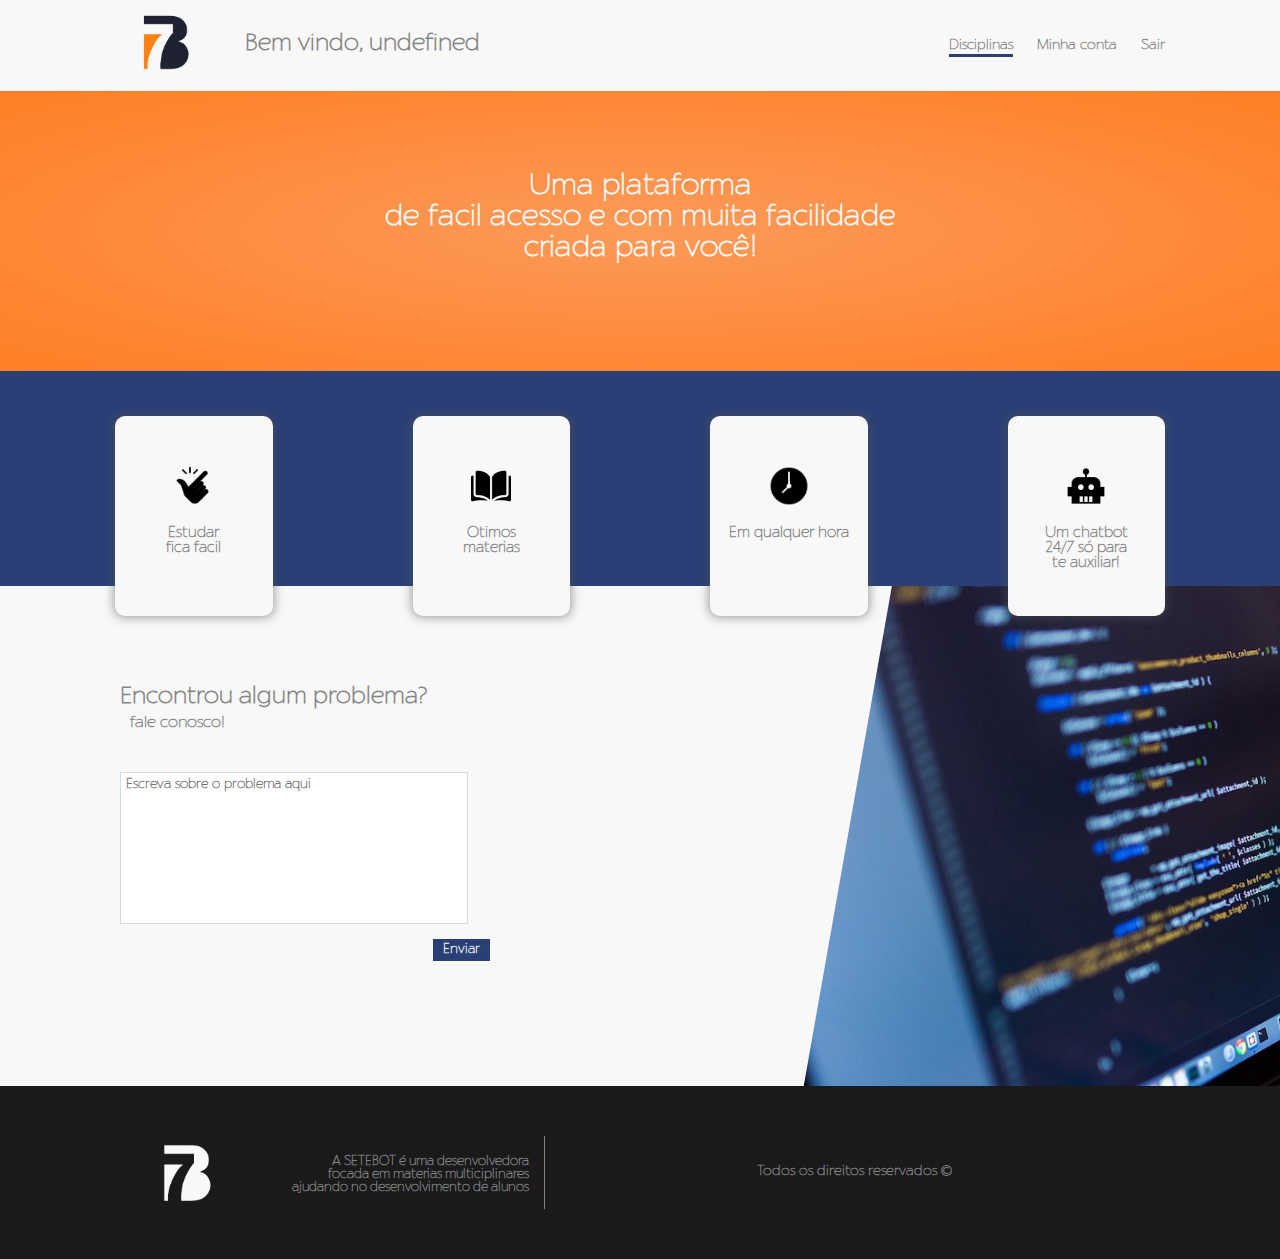
==== WebContent/app.html @ 9ad82831 "1.2" ====
<!DOCTYPE html>
<html lang="en">
<head>
    <meta charset="UTF-8">
    <meta name="viewport" content="width=device-width, initial-scale=1.0">
    <meta http-equiv="X-UA-Compatible" content="ie=edge">
    <link rel="shortcut icon" href="images/logo.jpeg">
    <title>APP</title>
</head>
<link rel="stylesheet" href="css/cabecalho.css">
<link rel="stylesheet" href="css/app.css">
<body>

    <header>
        <div class="structure" id="header-flex">

            <div id="header-infos-site">
            	<a href="app.html"><img src="images/logorecortado.png" alt="Logo 7BOT"></a>
                <h1 id="user-name">Bem vindo, </h1>
            </div>

            <div>
                <a href="disciplinas" class="line">Disciplinas</a>
                <a href="#minhaConta">Minha conta</a>
                <a href="#sair">Sair</a>
            </div>
        </div>
    </header>

    <main>
        <div id="main-background">
            <div class="structure main">

                <div class="box-texts">
                    <p>Uma plataforma</p>
                    <p>de facil acesso e com muita facilidade</p>
                    <p>criada para você!</p>
                </div>

            </div>
            
        </div>

        
        <div id="infos-background">

            <div class="structure">

                <div class="container-flex">
                    <div>
                        <i><img src="images/easy.png" alt=""></i>
                        <p>Estudar</p>
                        <p>fica facil</p>
                    </div>
                    <div>
                        <i><img src="images/open-book.png" alt=""></i>
                        <p>Otimos</p>
                        <p>materias</p>
                    </div>
                    <div>
                        <i><img src="images/clock.png" alt=""></i>
                        <p>Em qualquer hora</p>
                    </div>
                    <div>
                        <i><img src="images/bot.png" alt=""></i>
                        <p>Um chatbot</p>
                        <p>24/7 só para</p>
                        <p>te auxiliar!</p>
                    </div>

                </div>

            </div>

        </div>

        <div >
            <div class="structure problems-background">
                <div id="frm-problems">
                    <h2>Encontrou algum problema?</h2>
                    <p>fale conosco!</p>
                    <form action="">
                        <textarea name="" id="" cols="30" rows="10" placeholder="Escreva sobre o problema aqui"></textarea>
                    </form>      
                    <div id="frm-btn-problems">
                        <button>Enviar</button>
                    </div>
                    <div id="side-rotate"></div>
                </div>

                <div id="img-background"></div>

            </div>
        </div>

    </main>

    <footer>
        <div class="structure" id="footer-background">
            <div id="about">
                <img src="images/logo.png" alt="logo 7bot">
                <div>
	               <p>A SETEBOT é uma desenvolvedora</p>
	               <p>focada em materias multiciplinares</p>
	               <p>ajudando no desenvolvimento de alunos</p>
	              </div>
            </div>
            <div id="dev">
                <p>Todos os direitos reservados ©</p>
            </div>
        </div>
        <!-- <div></div>  UMA DIV pARA POSSIVEIS REDE SOCIAIS-->
    </footer>
</body>
<script src="js/auth.js"></script>
</html>
---- WebContent/css/cabecalho.css ----
@font-face {
    font-family: principal;
    src: url("../fonts/principal.ttf")
}
body {
    background: #f8f8f8;
    overflow-x: hidden;
}



* {
    font-family: principal;
    margin: 0px;
    padding: 0px;
    border: 0px;
    font-weight: 1000;
    text-decoration: none;
    color: #858585;
}
.line {
    border-bottom: 3px solid #293F76!important;
}
.structure {    
    width: 1050px;
    margin: 0px auto;
}
#header-flex {
    display: flex;
    justify-content: space-between;
    align-items: stretch;
}
#header-flex > div {
    line-height: 90px;
    user-select: none;
}
#header-flex > div > h1 {
    font-size: 150%;
}
#header-flex > div > a {
    box-sizing: border-box;
    margin-left: 20px;
    font-size: 14px;
    padding: 2px 0px;
}
#header-flex > div > a:hover {
    color: #1a1a1a;
}
#header-infos-site {
	width: 500px!important;
}
#header-infos-site > a {
	display: inline-block;
	float: left;
    line-height: 0px;
	margin-right: 50px;
}

#header-infos-site > a > img {
	height: 70px;
	padding: 5px 0px;
	line-height: 90px;
}

#text-background {
    background: #293F76;
}
#text-background > div > h1 {
    text-align: center;
    color: #f8f8f8;
    font-weight: 100;
    font-size: 21px;
    line-height: 4;
}

#service {
    padding: 30px 4px;
    box-sizing: border-box;
}
#service > div {
    box-sizing: border-box;
    padding: 20px 5px;
    box-shadow: 4px 5px 10px 1px rgba(0, 0, 0, .2);
}
---- WebContent/css/app.css ----
.main {
    position: relative;
    height: 280px;
}

.box-texts {
    transition: margin 2s;
    opacity: 1;
    animation-name: example;
    animation-duration: 1s;
    padding-top: 80px;

}
.box-texts > p {
    color: #f8f8f8;
    font-size: 30px;
    text-align: center;
}
@keyframes example {
    from {
        padding-top: 150px;
        opacity: .1;
    }
    to {
        padding-top: 80px;
        opacity: 1;
    }
}





#main-background {
    background-image: radial-gradient(#fc9a58, #ff7f26);
}

#infos-background {
    background-color: #293F76;
    height: 215px;
}
.container-flex {
    display: flex;
    justify-content: space-between;
    padding-top: 45px;
}
.container-flex > div {
    background-color: #f8f8f8;
    width: 15%;
    border-radius: 10px;
    height: 200px;
    z-index: 1;
    box-shadow: 0px 0px 10px 2px rgba(85, 85, 85, 0.5);
}
.container-flex > div:hover {
    background-color: #e6e6e6;
}
.container-flex > div > i > img {
    width: 40px;
    display: block;
    margin: 50px auto 20px;
}
.container-flex > div > p {
    width: 90%;
    font-size: 15px;
    text-align: center;
    margin: 0px auto;
}
.container-flex > div + p {
}

.problems-background {
    position: relative;
}

#frm-problems {
    width: 65%;
    background: #f8f8f8;
    position: relative;
    height: 500px;
    padding: 100px 5px 0px;
    box-sizing: border-box;
}

#img-background {
    width: 1300px;
    height: 500px;
    background-image: url("../images/dev.jpeg");
    background-size: cover;
    position: absolute;
    right: -900px;
    top: 0px;
    z-index: -2;
}
#side-rotate {
    width: 90px;
    height: 110%;
    background: #f8f8f8;
    position: absolute;
    right: -50px;
    top: -30px;
    z-index: -1;
    transform: rotate(10deg);
}
#frm-problems > p {
    margin: 5px 10px;
}
#frm-btn-problems {
    width: 55%;
    margin-top: 15px;
}
#frm-btn-problems > button {
    float: right;
    border: 0px;
    padding: 4px 10px;
    background: #293F76;
    cursor: pointer;
    color: #f8f8f8;
    outline: none;
}
#frm-problems > form > textarea {
    border: 1px solid #dbdbdb;
    padding: 5px;
    width: 50%;
    margin: 40px 0px 0px;
    display: block;
    resize: none;
    outline: none;
}
#frm-problems > form > textarea:focus {
    border: 1px solid #1a1a1a;
}

footer {
    background-color: #1a1a1a;
}
#footer-background {
    display: flex;
}
#about {
    margin: 50px 0px;
    font-size: 13px;
    width: 40%;
    border-right: 1px solid #858585;
    text-align: right;
    padding-right: 15px;
}
#about > img {
    float: left;
    width: 15%;
    margin-left: 40px;
}
#about > div {
	display: inline-block;
	padding-top: 20px;
}

#dev {
    width: 60%;
    display: flex;
    justify-content: center;
    align-items: center;
    font-size: 14px;
}
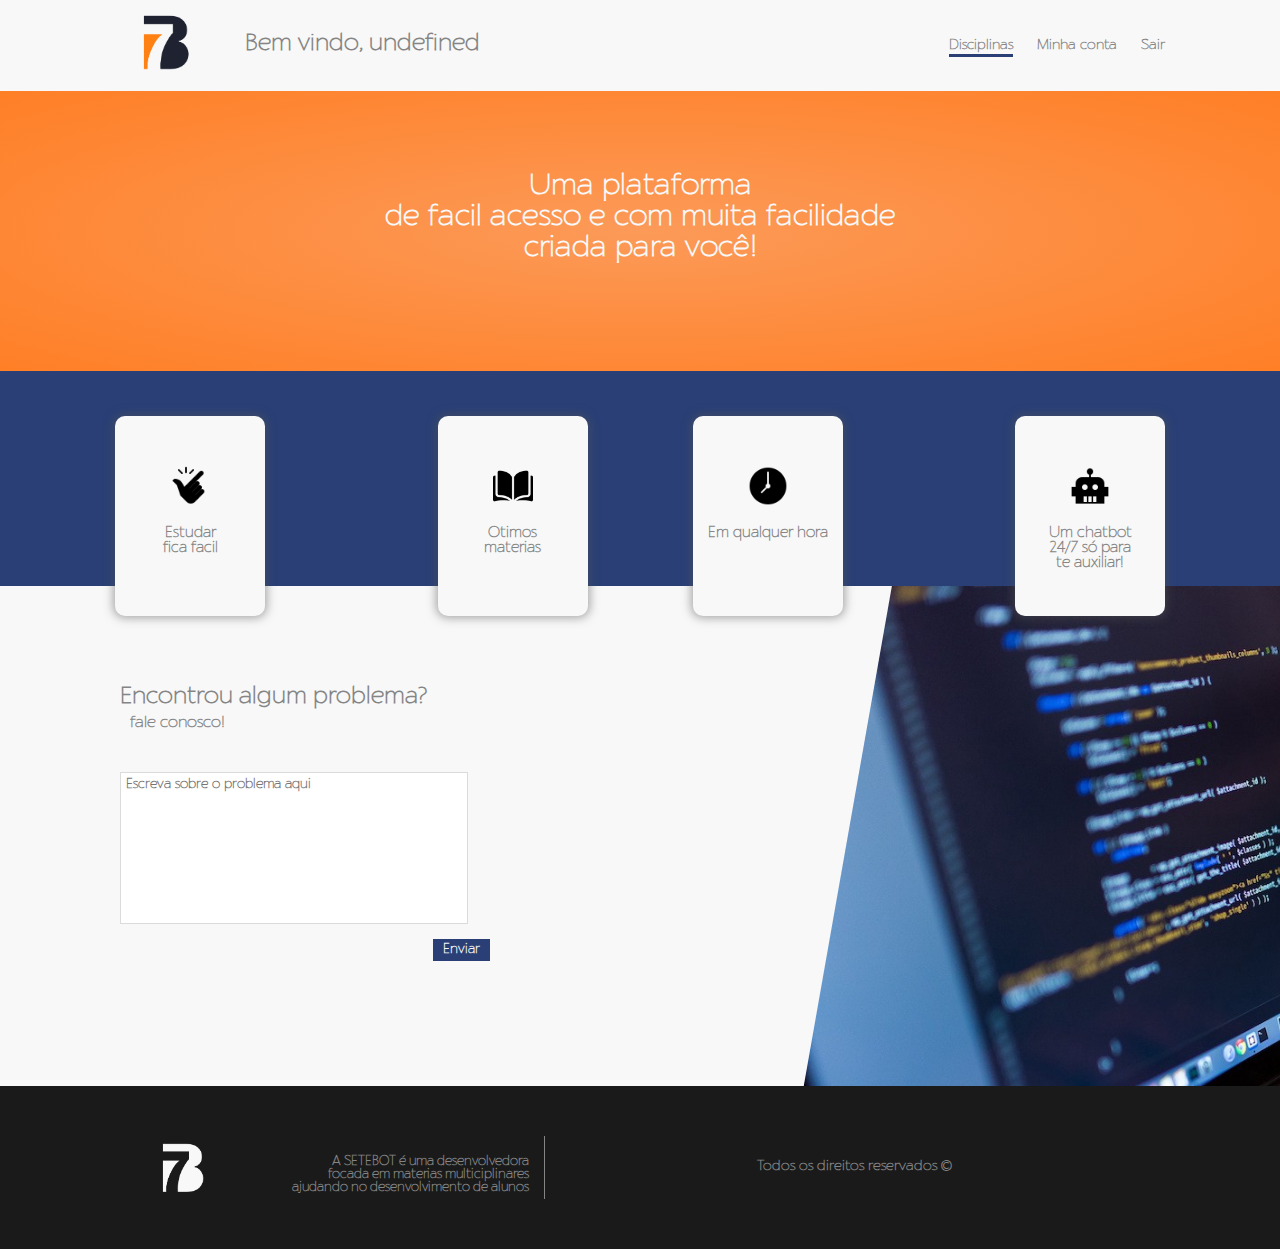
==== commit ed8453f8: "Atualizaçao css" ====
--- a/WebContent/app.html
+++ b/WebContent/app.html
@@ -4,7 +4,7 @@
     <meta charset="UTF-8">
     <meta name="viewport" content="width=device-width, initial-scale=1.0">
     <meta http-equiv="X-UA-Compatible" content="ie=edge">
-    <link rel="shortcut icon" href="images/logo.jpeg">
+    <link rel="shortcut icon" href="images/logo.png">
     <title>APP</title>
 </head>
 <link rel="stylesheet" href="css/cabecalho.css">
@@ -19,9 +19,19 @@
                 <h1 id="user-name">Bem vindo, </h1>
             </div>
 
+            <div id="changes">
+                <a href="disciplinas" class="line">Disciplinas</a>
+                <a href="#minhaConta" id="alterar_conta">Minha conta</a>
+                <a href="#sair">Sair</a>
+                <div>
+                    <button id="menu"><img src="images/menu.png" alt="menu"></button>
+                </div>
+            </div>
+        </div>
+        <div id="menu-container">
             <div>
-                <a href="disciplinas" class="line">Disciplinas</a>
-                <a href="#minhaConta">Minha conta</a>
+                <a href="disciplinas">Disciplinas</a>
+                <a href="#minhaConta" id="alterar_conta">Minha conta</a>
                 <a href="#sair">Sair</a>
             </div>
         </div>
@@ -46,35 +56,40 @@
 
             <div class="structure">
 
-                <div class="container-flex">
-                    <div>
-                        <i><img src="images/easy.png" alt=""></i>
-                        <p>Estudar</p>
-                        <p>fica facil</p>
+                <div class="container">
+
+                    <div class="container-flex">
+                        <div>
+                            <i><img src="images/easy.png" alt=""></i>
+                            <p>Estudar</p>
+                            <p>fica facil</p>
+                        </div>
+                        <div>
+                            <i><img src="images/open-book.png" alt=""></i>
+                            <p>Otimos</p>
+                            <p>materias</p>
+                        </div>
                     </div>
-                    <div>
-                        <i><img src="images/open-book.png" alt=""></i>
-                        <p>Otimos</p>
-                        <p>materias</p>
-                    </div>
-                    <div>
-                        <i><img src="images/clock.png" alt=""></i>
-                        <p>Em qualquer hora</p>
-                    </div>
-                    <div>
-                        <i><img src="images/bot.png" alt=""></i>
-                        <p>Um chatbot</p>
-                        <p>24/7 só para</p>
-                        <p>te auxiliar!</p>
+
+                    <div class="container-flex">
+                        <div>
+                            <i><img src="images/clock.png" alt=""></i>
+                            <p>Em qualquer hora</p>
+                        </div>
+                        <div>
+                            <i><img src="images/bot.png" alt=""></i>
+                            <p>Um chatbot</p>
+                            <p>24/7 só para</p>
+                            <p>te auxiliar!</p>
+                        </div>
                     </div>
 
                 </div>
-
             </div>
 
         </div>
 
-        <div >
+        <div>
             <div class="structure problems-background">
                 <div id="frm-problems">
                     <h2>Encontrou algum problema?</h2>
@@ -93,6 +108,40 @@
             </div>
         </div>
 
+    <div id="alterar-container">
+        <div>
+            <form action="alterar" method="POST" id="form-alterar">
+                <p>
+                    Nome
+                    <input type="text" name="nome" value="">
+                </p>
+                <p>
+                    Email
+                    <input type="text" name="email">
+                </p>
+                <p>
+                    Data
+                    <input type="date" name="data">
+                </p>
+                <div>
+                    <p>
+                        Nova senha
+                        <input type="password" name="senha">
+                    </p>
+                    <p>
+                        Confirme a senha
+                        <input type="password" name="confirmar-senha">
+                    </p>
+                </div>
+                <div>
+                    <button>Alterar</button>
+                </div>
+            </form>
+        </div>
+        
+
+    </div>
+
     </main>
 
     <footer>
@@ -103,13 +152,12 @@
 	               <p>A SETEBOT é uma desenvolvedora</p>
 	               <p>focada em materias multiciplinares</p>
 	               <p>ajudando no desenvolvimento de alunos</p>
-	              </div>
+	            </div>
             </div>
             <div id="dev">
                 <p>Todos os direitos reservados ©</p>
             </div>
         </div>
-        <!-- <div></div>  UMA DIV pARA POSSIVEIS REDE SOCIAIS-->
     </footer>
 </body>
 <script src="js/auth.js"></script>
--- a/WebContent/css/cabecalho.css
+++ b/WebContent/css/cabecalho.css
@@ -62,6 +62,14 @@
 	line-height: 90px;
 }
 
+#changes > div > button {
+    display: none;    
+}
+
+#changes > div > button > img{
+    display: none;
+    width: 21px;
+}
 #text-background {
     background: #293F76;
 }
@@ -81,4 +89,35 @@
     box-sizing: border-box;
     padding: 20px 5px;
     box-shadow: 4px 5px 10px 1px rgba(0, 0, 0, .2);
+}
+
+@media only screen and (max-width: 1100px) {
+    .structure {    
+        width: 100%;
+    }
+    #header-flex > div:last-child {
+        margin-right: 50px;
+    }
+}
+
+@media only screen and (max-width: 800px) {
+    #changes > a {
+        display: none;
+    }
+    #changes {
+        padding-top: 35px;
+    }
+    #changes > div > button {
+        display: block;
+        color: white;
+    }
+    #changes > div > button > img{
+        display: block;
+        cursor: pointer;
+    }
+}
+@media only screen and (max-width: 600px) {
+    #header-flex > div > h1 {
+        font-size: 115%;
+    }
 }--- a/WebContent/css/app.css
+++ b/WebContent/css/app.css
@@ -30,7 +30,6 @@
 
 
 
-
 #main-background {
     background-image: radial-gradient(#fc9a58, #ff7f26);
 }
@@ -39,14 +38,21 @@
     background-color: #293F76;
     height: 215px;
 }
+.container {
+    display: flex;
+    justify-content: space-between;
+    flex-wrap: wrap;
+
+}
 .container-flex {
     display: flex;
     justify-content: space-between;
+    width: 45%;
     padding-top: 45px;
 }
 .container-flex > div {
     background-color: #f8f8f8;
-    width: 15%;
+    width: 150px;
     border-radius: 10px;
     height: 200px;
     z-index: 1;
@@ -65,8 +71,6 @@
     font-size: 15px;
     text-align: center;
     margin: 0px auto;
-}
-.container-flex > div + p {
 }
 
 .problems-background {
@@ -147,7 +151,7 @@
 }
 #about > img {
     float: left;
-    width: 15%;
+    width: 13%;
     margin-left: 40px;
 }
 #about > div {
@@ -161,4 +165,128 @@
     justify-content: center;
     align-items: center;
     font-size: 14px;
-}+}
+
+#menu-container {
+    display: none;
+    position: fixed;
+    width: 100%;
+    height: 100%;
+    background: rgba(48, 48, 48, 0.5);
+    z-index: 2;
+    top: 0px;
+}
+
+#menu-container > div{
+    float: right;
+    background: #dbdbdb;
+    width: 30%;
+    height: 100%;
+    text-align: center;
+    padding-top: 250px;
+    z-index: 14;
+}
+
+#menu-container > div > a {
+    display: block;
+    margin: 20px 0px;
+    padding: 10px 0px;
+}
+
+#alterar-container {
+    position: fixed;
+    display: none;
+    top: 0px;
+    right: 0px;
+    width: 100%;
+    height: 100%;
+    background: rgba(49, 49, 49, 0.5);
+    z-index: 12;
+    justify-content: center;
+    align-items: center;
+}
+
+#alterar-container > div{
+    position: absolute;
+    width: 450px;
+    height: 400px;
+    background: #f8f8f8;
+}
+#form-alterar > p {
+    width: 75%;
+    margin: 30px auto;
+}
+
+#form-alterar > p > input{
+    width: 100%;
+    box-sizing: border-box;
+    display: block;
+    outline: none;
+    padding: 5px 2px;
+    font-size: 14px;
+    color: #4d4949;
+    border-bottom: 3px solid #4d4949;
+}
+#form-alterar > div {
+    width: 75%;
+    margin: 0px auto;
+    display: flex;
+    justify-content: space-between;
+}
+#form-alterar > div > p{
+    width: 49%;
+}
+#form-alterar > div > p > input {
+    width: 100%;
+    box-sizing: border-box;
+    display: block;
+    outline: none;
+    padding: 5px 2px;
+    font-size: 14px;
+    color: #4d4949;
+    border-bottom: 3px solid #4d4949;
+}
+#form-alterar > div > button{
+    padding: 4px 15px;
+    border: 0px; 
+    background: #293F76;
+    color: #f1f1f1;
+    cursor: pointer;
+    margin: 30px 0px;
+}
+#form-alterar > div:last-child {
+    justify-content: flex-end;
+}
+
+
+@media only screen and (max-width: 900px) {
+    .container{
+        display: block;
+    }
+    .container-flex {
+        width: 60%;
+        margin: 0px auto;
+    }
+    #infos-background {
+        height: 415px;
+    }
+    #frm-btn-problems {
+        width: 100%;
+    }
+    #frm-problems > form > textarea {
+        width: 100%;
+    }
+}
+@media only screen and (max-width: 1100px) {
+    #footer-background {
+        flex-wrap: wrap;
+    }
+    #about {
+        border-right: 0px;
+        width: 100%;
+    }
+    #dev {
+        width: 100%;
+        padding-bottom: 20px;
+    }
+}
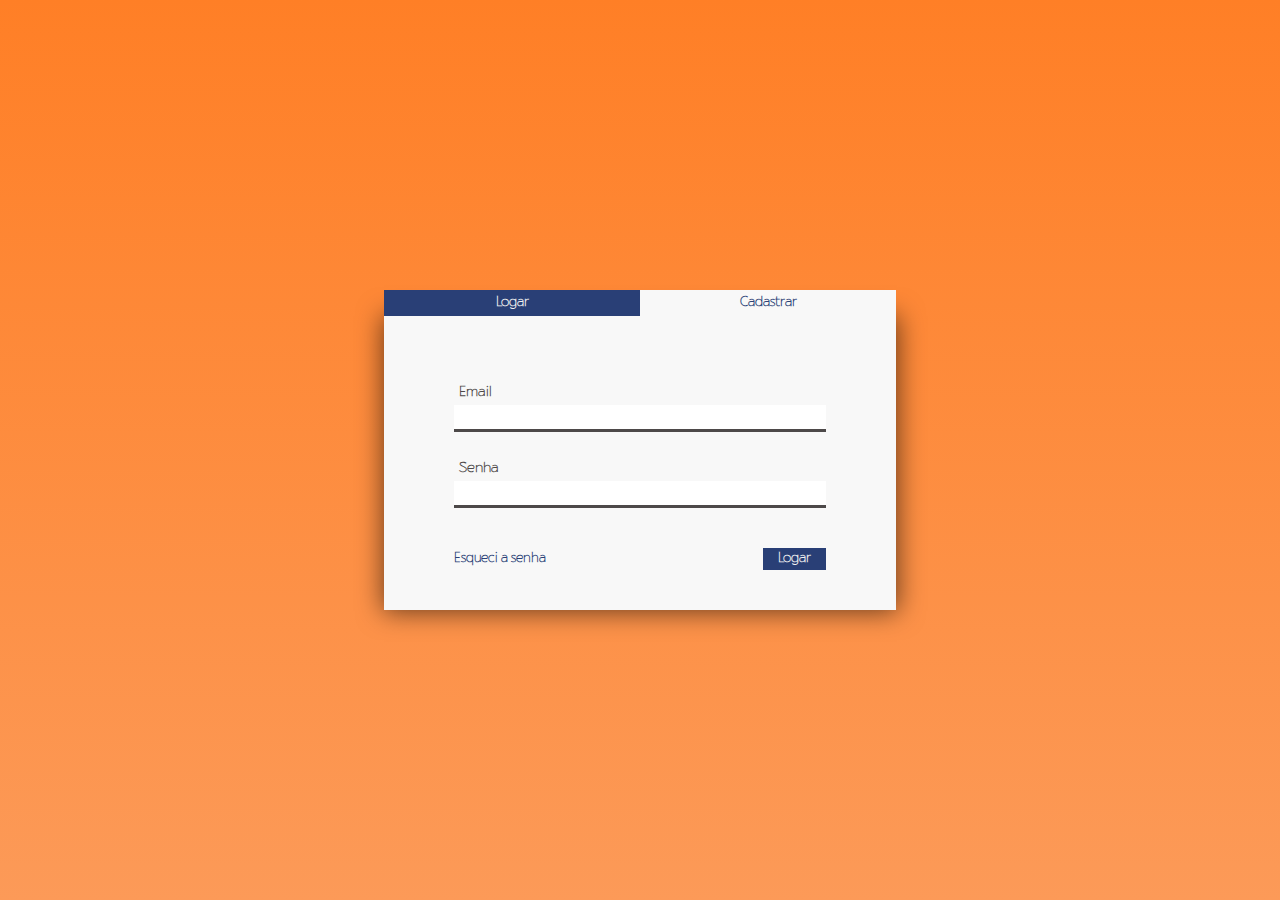
==== commit 112df277: "Semi final" ====
--- a/WebContent/app.html
+++ b/WebContent/app.html
@@ -9,6 +9,7 @@
 </head>
 <link rel="stylesheet" href="css/cabecalho.css">
 <link rel="stylesheet" href="css/app.css">
+<script src="js/auth.js"></script>
 <body>
 
     <header>
@@ -22,7 +23,7 @@
             <div id="changes">
                 <a href="disciplinas" class="line">Disciplinas</a>
                 <a href="#minhaConta" id="alterar_conta">Minha conta</a>
-                <a href="#sair">Sair</a>
+                <a href="deslogar">Sair</a>
                 <div>
                     <button id="menu"><img src="images/menu.png" alt="menu"></button>
                 </div>
@@ -32,7 +33,7 @@
             <div>
                 <a href="disciplinas">Disciplinas</a>
                 <a href="#minhaConta" id="alterar_conta">Minha conta</a>
-                <a href="#sair">Sair</a>
+                <a href="deslogar">Sair</a>
             </div>
         </div>
     </header>
@@ -160,5 +161,5 @@
         </div>
     </footer>
 </body>
-<script src="js/auth.js"></script>
+<script src="js/cabecalho.js"></script>
 </html>--- a/WebContent/css/cabecalho.css
+++ b/WebContent/css/cabecalho.css
@@ -91,6 +91,55 @@
     box-shadow: 4px 5px 10px 1px rgba(0, 0, 0, .2);
 }
 
+#menu-container {
+    display: none;
+    position: fixed;
+    width: 100%;
+    height: 100%;
+    background: rgba(48, 48, 48, 0.5);
+    z-index: 2;
+    top: 0px;
+}
+
+#menu-container > div{
+    float: right;
+    background: #f8f8f8;
+    width: 30%;
+    height: 100%;
+    z-index: 14;
+    display: flex;
+    align-items: center;
+    justify-content: center;
+    flex-direction: column;
+}
+
+#menu-container > div > a {
+    display: block;
+    margin: 20px 0px;
+    padding: 10px 0px;
+}
+
+
+#alterar-container {
+    position: fixed;
+    display: none;
+    top: 0px;
+    right: 0px;
+    width: 100%;
+    height: 100%;
+    background: rgba(49, 49, 49, 0.5);
+    z-index: 12;
+    justify-content: center;
+    align-items: center;
+}
+
+#alterar-container > div{
+    position: absolute;
+    width: 450px;
+    height: 400px;
+    background: #f8f8f8;
+}
+
 @media only screen and (max-width: 1100px) {
     .structure {    
         width: 100%;
@@ -110,14 +159,20 @@
     #changes > div > button {
         display: block;
         color: white;
+        background: none;
     }
     #changes > div > button > img{
         display: block;
         cursor: pointer;
     }
+    
 }
 @media only screen and (max-width: 600px) {
     #header-flex > div > h1 {
         font-size: 115%;
     }
+}
+#menu { 
+    margin: 0px;
+    padding: 0px;
 }--- a/WebContent/css/app.css
+++ b/WebContent/css/app.css
@@ -167,51 +167,9 @@
     font-size: 14px;
 }
 
-#menu-container {
-    display: none;
-    position: fixed;
-    width: 100%;
-    height: 100%;
-    background: rgba(48, 48, 48, 0.5);
-    z-index: 2;
-    top: 0px;
-}
-
-#menu-container > div{
-    float: right;
-    background: #dbdbdb;
-    width: 30%;
-    height: 100%;
-    text-align: center;
-    padding-top: 250px;
-    z-index: 14;
-}
-
-#menu-container > div > a {
-    display: block;
-    margin: 20px 0px;
-    padding: 10px 0px;
-}
-
-#alterar-container {
-    position: fixed;
-    display: none;
-    top: 0px;
-    right: 0px;
-    width: 100%;
-    height: 100%;
-    background: rgba(49, 49, 49, 0.5);
-    z-index: 12;
-    justify-content: center;
-    align-items: center;
-}
-
-#alterar-container > div{
-    position: absolute;
-    width: 450px;
-    height: 400px;
-    background: #f8f8f8;
-}
+
+
+
 #form-alterar > p {
     width: 75%;
     margin: 30px auto;
